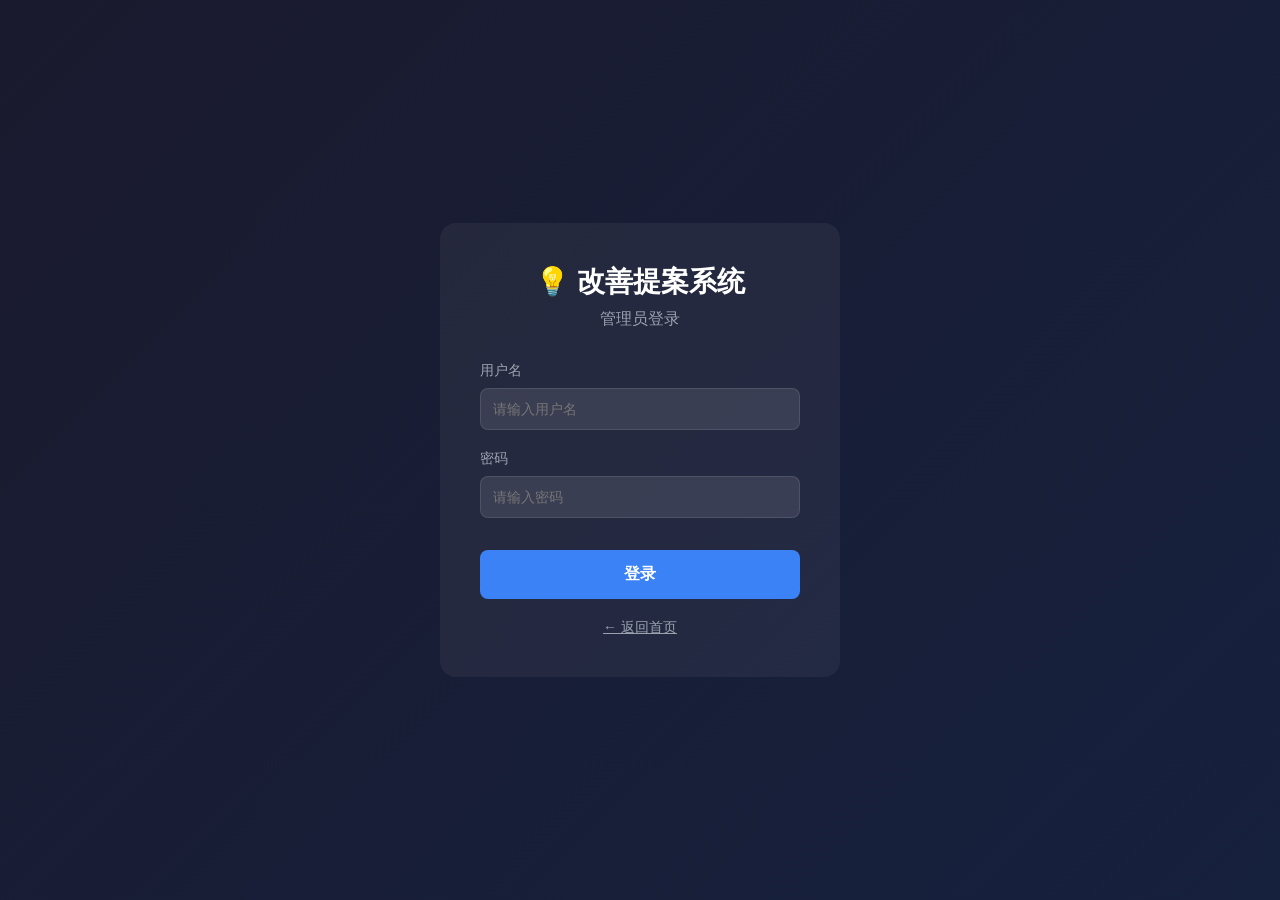
==== frontend/admin.html @ f73f05d1 "fix: 管理页面添加登录验证" ====
<!DOCTYPE html>
<html lang="zh-CN">
<head>
    <meta charset="UTF-8">
    <meta name="viewport" content="width=device-width, initial-scale=1.0">
    <title>💡 提案管理后台</title>
    <style>
        * {
            margin: 0;
            padding: 0;
            box-sizing: border-box;
        }
        
        body {
            font-family: -apple-system, BlinkMacSystemFont, 'Segoe UI', Roboto, sans-serif;
            background: linear-gradient(135deg, #1a1a2e 0%, #16213e 100%);
            min-height: 100vh;
            color: #fff;
        }
        
        .container {
            max-width: 1400px;
            margin: 0 auto;
            padding: 24px;
        }
        
        .header {
            display: flex;
            justify-content: space-between;
            align-items: center;
            margin-bottom: 24px;
        }
        
        .header h1 {
            font-size: 24px;
        }
        
        .back-btn {
            padding: 8px 16px;
            background: rgba(255,255,255,0.1);
            color: #fff;
            border: none;
            border-radius: 6px;
            cursor: pointer;
        }
        
        /* Stats */
        .stats-row {
            display: grid;
            grid-template-columns: repeat(6, 1fr);
            gap: 12px;
            margin-bottom: 24px;
        }
        
        .stat-card {
            background: rgba(255,255,255,0.05);
            border-radius: 8px;
            padding: 16px;
            text-align: center;
            cursor: pointer;
            transition: all 0.2s;
        }
        
        .stat-card:hover, .stat-card.active {
            background: rgba(59,130,246,0.2);
        }
        
        .stat-card .num {
            font-size: 24px;
            font-weight: 700;
        }
        
        .stat-card .label {
            color: #9ca3af;
            font-size: 12px;
            margin-top: 4px;
        }
        
        /* Filter */
        .filter-bar {
            display: flex;
            gap: 12px;
            margin-bottom: 20px;
            flex-wrap: wrap;
        }
        
        .filter-btn {
            padding: 8px 16px;
            border: none;
            border-radius: 6px;
            cursor: pointer;
            font-size: 13px;
            background: rgba(255,255,255,0.1);
            color: #9ca3af;
            transition: all 0.2s;
        }
        
        .filter-btn:hover, .filter-btn.active {
            background: #3b82f6;
            color: #fff;
        }
        
        /* Proposal List */
        .proposal-table {
            width: 100%;
            border-collapse: collapse;
        }
        
        .proposal-table th,
        .proposal-table td {
            padding: 12px;
            text-align: left;
            border-bottom: 1px solid rgba(255,255,255,0.1);
        }
        
        .proposal-table th {
            background: rgba(255,255,255,0.05);
            font-weight: 600;
            font-size: 13px;
            color: #9ca3af;
        }
        
        .proposal-table tr:hover {
            background: rgba(255,255,255,0.02);
        }
        
        .proposal-table td {
            font-size: 14px;
        }
        
        .title-cell {
            max-width: 250px;
            overflow: hidden;
            text-overflow: ellipsis;
            white-space: nowrap;
        }
        
        /* Status Badge */
        .status-badge {
            padding: 4px 10px;
            border-radius: 4px;
            font-size: 12px;
            display: inline-block;
        }
        
        .status-badge.pending { background: rgba(107,114,128,0.2); color: #9ca3af; }
        .status-badge.reviewing { background: rgba(245,158,11,0.2); color: #f59e0b; }
        .status-badge.approved { background: rgba(59,130,246,0.2); color: #3b82f6; }
        .status-badge.completed { background: rgba(16,185,129,0.2); color: #10b981; }
        .status-badge.rejected { background: rgba(239,68,68,0.2); color: #ef4444; }
        
        /* Priority */
        .priority-badge {
            padding: 2px 8px;
            border-radius: 4px;
            font-size: 11px;
        }
        
        .priority-badge.high { background: rgba(239,68,68,0.2); color: #ef4444; }
        .priority-badge.normal { background: rgba(59,130,246,0.2); color: #3b82f6; }
        .priority-badge.low { background: rgba(107,114,128,0.2); color: #9ca3af; }
        
        /* Actions */
        .action-btns {
            display: flex;
            gap: 8px;
        }
        
        .action-btn {
            padding: 6px 12px;
            border: none;
            border-radius: 4px;
            cursor: pointer;
            font-size: 12px;
            transition: all 0.2s;
        }
        
        .action-btn.review { background: rgba(245,158,11,0.2); color: #f59e0b; }
        .action-btn.approve { background: rgba(59,130,246,0.2); color: #3b82f6; }
        .action-btn.complete { background: rgba(16,185,129,0.2); color: #10b981; }
        .action-btn.reject { background: rgba(239,68,68,0.2); color: #ef4444; }
        .action-btn.delete { background: rgba(239,68,68,0.2); color: #ef4444; }
        
        .action-btn:hover {
            opacity: 0.8;
        }
        
        /* Modal */
        .modal-overlay {
            display: none;
            position: fixed;
            top: 0;
            left: 0;
            right: 0;
            bottom: 0;
            background: rgba(0,0,0,0.7);
            z-index: 100;
            align-items: center;
            justify-content: center;
        }
        
        .modal-overlay.active {
            display: flex;
        }
        
        .modal {
            background: #1a1a2e;
            border-radius: 12px;
            padding: 24px;
            max-width: 600px;
            width: 90%;
            max-height: 80vh;
            overflow-y: auto;
        }
        
        .modal h2 {
            margin-bottom: 16px;
            font-size: 18px;
        }
        
        .modal-field {
            margin-bottom: 12px;
        }
        
        .modal-field label {
            display: block;
            color: #9ca3af;
            font-size: 12px;
            margin-bottom: 4px;
        }
        
        .modal-field .value {
            font-size: 14px;
        }
        
        .modal-actions {
            display: flex;
            gap: 12px;
            margin-top: 20px;
        }
        
        .modal-btn {
            flex: 1;
            padding: 10px;
            border: none;
            border-radius: 6px;
            cursor: pointer;
            font-size: 14px;
        }
        
        .modal-btn.primary { background: #3b82f6; color: #fff; }
        .modal-btn.secondary { background: rgba(255,255,255,0.1); color: #fff; }
        
        /* Toast */
        .toast {
            position: fixed;
            top: 20px;
            right: 20px;
            padding: 12px 20px;
            border-radius: 6px;
            color: #fff;
            font-size: 14px;
            z-index: 1000;
            animation: slideIn 0.3s ease;
        }
        
        .toast.success { background: #10b981; }
        .toast.error { background: #ef4444; }
        
        @keyframes slideIn {
            from { transform: translateX(100%); opacity: 0; }
            to { transform: translateX(0); opacity: 1; }
        }
        
        .empty-state {
            text-align: center;
            padding: 48px;
            color: #9ca3af;
        }
        
        @media (max-width: 768px) {
            .stats-row {
                grid-template-columns: repeat(3, 1fr);
            }
            
            .proposal-table {
                display: block;
                overflow-x: auto;
            }
        }
    </style>
</head>
<body>
    <div class="container">
        <div class="header">
            <h1>💡 提案管理后台</h1>
            <button class="back-btn" onclick="window.location.href='index.html'">← 返回前台</button>
        </div>
        
        <!-- Stats -->
        <div class="stats-row">
            <div class="stat-card active" onclick="filterByStatus('')">
                <div class="num" id="stat-total">0</div>
                <div class="label">全部</div>
            </div>
            <div class="stat-card" onclick="filterByStatus('pending')">
                <div class="num" id="stat-pending">0</div>
                <div class="label">待审核</div>
            </div>
            <div class="stat-card" onclick="filterByStatus('reviewing')">
                <div class="num" id="stat-reviewing">0</div>
                <div class="label">审核中</div>
            </div>
            <div class="stat-card" onclick="filterByStatus('approved')">
                <div class="num" id="stat-approved">0</div>
                <div class="label">已采纳</div>
            </div>
            <div class="stat-card" onclick="filterByStatus('completed')">
                <div class="num" id="stat-completed">0</div>
                <div class="label">已完成</div>
            </div>
            <div class="stat-card" onclick="filterByStatus('rejected')">
                <div class="num" id="stat-rejected">0</div>
                <div class="label">已拒绝</div>
            </div>
        </div>
        
        <!-- Proposal Table -->
        <table class="proposal-table">
            <thead>
                <tr>
                    <th>ID</th>
                    <th>标题</th>
                    <th>分类</th>
                    <th>提交人</th>
                    <th>状态</th>
                    <th>优先级</th>
                    <th>提交时间</th>
                    <th>操作</th>
                </tr>
            </thead>
            <tbody id="proposal-tbody">
                <tr><td colspan="8" class="empty-state">加载中...</td></tr>
            </tbody>
        </table>
    </div>
    
    <!-- Detail Modal -->
    <div class="modal-overlay" id="detail-modal">
        <div class="modal">
            <h2>提案详情</h2>
            <div id="modal-content"></div>
            <div class="modal-actions">
                <button class="modal-btn secondary" onclick="closeModal()">关闭</button>
                <button class="modal-btn primary" id="modal-action-btn" onclick="doAction()">处理</button>
            </div>
        </div>
    </div>
    
    <script>
        const API_BASE = window.location.origin.replace(':8005', ':8004');
        let proposals = [];
        let currentFilter = '';
        let currentProposal = null;
        
        // 检查登录状态
        function checkAuth() {
            const token = localStorage.getItem('a2ui_token');
            if (!token) {
                window.location.href = 'login.html';
                return null;
            }
            try {
                return JSON.parse(atob(token));
            } catch {
                window.location.href = 'login.html';
                return null;
            }
        }
        
        // 页面加载时检查
        checkAuth();
        
        // Load proposals
        async function loadProposals() {
            try {
                const res = await fetch(`${API_BASE}/api/proposals`);
                proposals = await res.json();
                updateStats();
                renderTable();
            } catch (e) {
                console.error(e);
            }
        }
        
        // Update stats
        function updateStats() {
            const stats = {
                total: proposals.length,
                pending: proposals.filter(p => p.status === 'pending').length,
                reviewing: proposals.filter(p => p.status === 'reviewing').length,
                approved: proposals.filter(p => p.status === 'approved').length,
                completed: proposals.filter(p => p.status === 'completed').length,
                rejected: proposals.filter(p => p.status === 'rejected').length
            };
            
            document.getElementById('stat-total').textContent = stats.total;
            document.getElementById('stat-pending').textContent = stats.pending;
            document.getElementById('stat-reviewing').textContent = stats.reviewing;
            document.getElementById('stat-approved').textContent = stats.approved;
            document.getElementById('stat-completed').textContent = stats.completed;
            document.getElementById('stat-rejected').textContent = stats.rejected;
        }
        
        // Render table
        function renderTable() {
            const tbody = document.getElementById('proposal-tbody');
            const filtered = currentFilter 
                ? proposals.filter(p => p.status === currentFilter)
                : proposals;
            
            if (filtered.length === 0) {
                tbody.innerHTML = '<tr><td colspan="8" class="empty-state">暂无数据</td></tr>';
                return;
            }
            
            const statusMap = {
                'pending': '待审核',
                'reviewing': '审核中',
                'approved': '已采纳',
                'completed': '已完成',
                'rejected': '已拒绝'
            };
            
            tbody.innerHTML = filtered.map(p => `
                <tr>
                    <td>${p.id}</td>
                    <td class="title-cell" title="${escapeHtml(p.title)}">${escapeHtml(p.title)}</td>
                    <td>${p.category}</td>
                    <td>${p.submitter || '匿名'}</td>
                    <td><span class="status-badge ${p.status}">${statusMap[p.status]}</span></td>
                    <td><span class="priority-badge ${p.priority}">${p.priority === 'high' ? '高' : p.priority === 'low' ? '低' : '普通'}</span></td>
                    <td>${p.created_at ? p.created_at.substring(0, 10) : ''}</td>
                    <td class="action-btns">
                        <button class="action-btn review" onclick="viewProposal(${p.id})">查看</button>
                        ${p.status === 'pending' ? `<button class="action-btn review" onclick="updateStatus(${p.id}, 'reviewing')">审核</button>` : ''}
                        ${p.status === 'reviewing' ? `<button class="action-btn approve" onclick="updateStatus(${p.id}, 'approved')">采纳</button>
                        <button class="action-btn reject" onclick="updateStatus(${p.id}, 'rejected')">拒绝</button>` : ''}
                        ${p.status === 'approved' ? `<button class="action-btn complete" onclick="updateStatus(${p.id}, 'completed')">完成</button>` : ''}
                        <button class="action-btn delete" onclick="deleteProposal(${p.id})">删除</button>
                    </td>
                </tr>
            `).join('');
        }
        
        // Filter
        function filterByStatus(status) {
            currentFilter = status;
            document.querySelectorAll('.stat-card').forEach(card => card.classList.remove('active'));
            event.target.closest('.stat-card').classList.add('active');
            renderTable();
        }
        
        // View proposal
        function viewProposal(id) {
            currentProposal = proposals.find(p => p.id === id);
            if (!currentProposal) return;
            
            const statusMap = {
                'pending': '待审核',
                'reviewing': '审核中',
                'approved': '已采纳',
                'completed': '已完成',
                'rejected': '已拒绝'
            };
            
            document.getElementById('modal-content').innerHTML = `
                <div class="modal-field">
                    <label>标题</label>
                    <div class="value">${escapeHtml(currentProposal.title)}</div>
                </div>
                <div class="modal-field">
                    <label>分类</label>
                    <div class="value">${currentProposal.category}</div>
                </div>
                <div class="modal-field">
                    <label>问题描述</label>
                    <div class="value">${escapeHtml(currentProposal.problem_desc || '无')}</div>
                </div>
                <div class="modal-field">
                    <label>解决方案</label>
                    <div class="value">${escapeHtml(currentProposal.solution || '无')}</div>
                </div>
                <div class="modal-field">
                    <label>预期效果</label>
                    <div class="value">${escapeHtml(currentProposal.expected_effect || '无')}</div>
                </div>
                <div class="modal-field">
                    <label>提交人</label>
                    <div class="value">${currentProposal.submitter || '匿名'}</div>
                </div>
                <div class="modal-field">
                    <label>提交时间</label>
                    <div class="value">${currentProposal.created_at || ''}</div>
                </div>
            `;
            
            document.getElementById('detail-modal').classList.add('active');
        }
        
        // Close modal
        function closeModal() {
            document.getElementById('detail-modal').classList.remove('active');
        }
        
        // Update status
        async function updateStatus(id, status) {
            try {
                const res = await fetch(`${API_BASE}/api/proposals/${id}`, {
                    method: 'PUT',
                    headers: { 'Content-Type': 'application/json' },
                    body: JSON.stringify({ status })
                });
                
                if (res.ok) {
                    showToast('状态更新成功');
                    loadProposals();
                }
            } catch (e) {
                showToast('更新失败', 'error');
            }
        }
        
        // Delete proposal
        async function deleteProposal(id) {
            if (!confirm('确定要删除这个提案吗？')) return;
            
            try {
                const res = await fetch(`${API_BASE}/api/proposals/${id}`, {
                    method: 'DELETE'
                });
                
                if (res.ok) {
                    showToast('删除成功');
                    loadProposals();
                }
            } catch (e) {
                showToast('删除失败', 'error');
            }
        }
        
        // Show toast
        function showToast(message, type = 'success') {
            const toast = document.createElement('div');
            toast.className = `toast ${type}`;
            toast.textContent = message;
            document.body.appendChild(toast);
            setTimeout(() => toast.remove(), 3000);
        }
        
        // Escape HTML
        function escapeHtml(text) {
            if (!text) return '';
            const div = document.createElement('div');
            div.textContent = text;
            return div.innerHTML;
        }
        
        // Init
        loadProposals();
    </script>
</body>
</html>
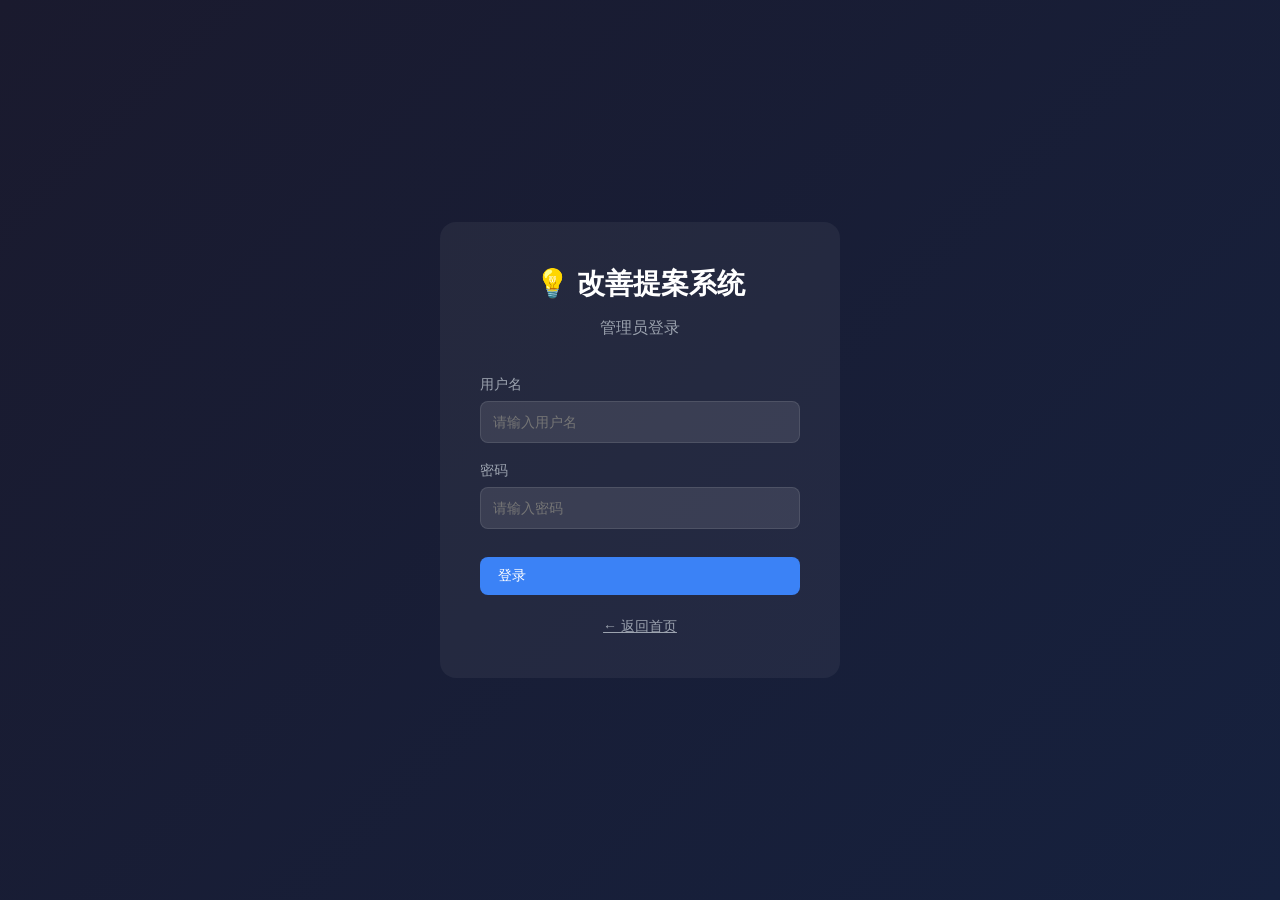
==== commit 35f63013: "feat: 前后端功能完全同步 - 新增情感、评分、评论、标签、筛选、通知管理" ====
--- a/frontend/admin.html
+++ b/frontend/admin.html
@@ -3,570 +3,267 @@
 <head>
     <meta charset="UTF-8">
     <meta name="viewport" content="width=device-width, initial-scale=1.0">
-    <title>💡 提案管理后台</title>
+    <title>📋 管理后台 - 改善提案系统</title>
+    <link rel="stylesheet" href="css/theme.css">
     <style>
-        * {
-            margin: 0;
-            padding: 0;
-            box-sizing: border-box;
-        }
-        
-        body {
-            font-family: -apple-system, BlinkMacSystemFont, 'Segoe UI', Roboto, sans-serif;
-            background: linear-gradient(135deg, #1a1a2e 0%, #16213e 100%);
-            min-height: 100vh;
-            color: #fff;
-        }
-        
-        .container {
-            max-width: 1400px;
-            margin: 0 auto;
-            padding: 24px;
-        }
-        
-        .header {
-            display: flex;
-            justify-content: space-between;
-            align-items: center;
-            margin-bottom: 24px;
-        }
-        
-        .header h1 {
-            font-size: 24px;
-        }
-        
-        .back-btn {
-            padding: 8px 16px;
-            background: rgba(255,255,255,0.1);
-            color: #fff;
-            border: none;
-            border-radius: 6px;
-            cursor: pointer;
-        }
-        
-        /* Stats */
-        .stats-row {
-            display: grid;
-            grid-template-columns: repeat(6, 1fr);
-            gap: 12px;
-            margin-bottom: 24px;
-        }
-        
-        .stat-card {
-            background: rgba(255,255,255,0.05);
-            border-radius: 8px;
-            padding: 16px;
-            text-align: center;
-            cursor: pointer;
-            transition: all 0.2s;
-        }
-        
-        .stat-card:hover, .stat-card.active {
-            background: rgba(59,130,246,0.2);
-        }
-        
-        .stat-card .num {
-            font-size: 24px;
-            font-weight: 700;
-        }
-        
-        .stat-card .label {
-            color: #9ca3af;
-            font-size: 12px;
-            margin-top: 4px;
-        }
-        
-        /* Filter */
-        .filter-bar {
-            display: flex;
-            gap: 12px;
-            margin-bottom: 20px;
-            flex-wrap: wrap;
-        }
-        
-        .filter-btn {
-            padding: 8px 16px;
-            border: none;
-            border-radius: 6px;
-            cursor: pointer;
-            font-size: 13px;
-            background: rgba(255,255,255,0.1);
-            color: #9ca3af;
-            transition: all 0.2s;
-        }
-        
-        .filter-btn:hover, .filter-btn.active {
-            background: #3b82f6;
-            color: #fff;
-        }
-        
-        /* Proposal List */
-        .proposal-table {
-            width: 100%;
-            border-collapse: collapse;
-        }
-        
-        .proposal-table th,
-        .proposal-table td {
-            padding: 12px;
-            text-align: left;
-            border-bottom: 1px solid rgba(255,255,255,0.1);
-        }
-        
-        .proposal-table th {
-            background: rgba(255,255,255,0.05);
-            font-weight: 600;
-            font-size: 13px;
-            color: #9ca3af;
-        }
-        
-        .proposal-table tr:hover {
-            background: rgba(255,255,255,0.02);
-        }
-        
-        .proposal-table td {
-            font-size: 14px;
-        }
-        
-        .title-cell {
-            max-width: 250px;
-            overflow: hidden;
-            text-overflow: ellipsis;
-            white-space: nowrap;
-        }
-        
-        /* Status Badge */
-        .status-badge {
-            padding: 4px 10px;
-            border-radius: 4px;
-            font-size: 12px;
-            display: inline-block;
-        }
-        
-        .status-badge.pending { background: rgba(107,114,128,0.2); color: #9ca3af; }
-        .status-badge.reviewing { background: rgba(245,158,11,0.2); color: #f59e0b; }
-        .status-badge.approved { background: rgba(59,130,246,0.2); color: #3b82f6; }
-        .status-badge.completed { background: rgba(16,185,129,0.2); color: #10b981; }
-        .status-badge.rejected { background: rgba(239,68,68,0.2); color: #ef4444; }
-        
-        /* Priority */
-        .priority-badge {
-            padding: 2px 8px;
-            border-radius: 4px;
-            font-size: 11px;
-        }
-        
-        .priority-badge.high { background: rgba(239,68,68,0.2); color: #ef4444; }
-        .priority-badge.normal { background: rgba(59,130,246,0.2); color: #3b82f6; }
-        .priority-badge.low { background: rgba(107,114,128,0.2); color: #9ca3af; }
-        
-        /* Actions */
-        .action-btns {
-            display: flex;
-            gap: 8px;
-        }
-        
-        .action-btn {
-            padding: 6px 12px;
-            border: none;
-            border-radius: 4px;
-            cursor: pointer;
-            font-size: 12px;
-            transition: all 0.2s;
-        }
-        
-        .action-btn.review { background: rgba(245,158,11,0.2); color: #f59e0b; }
-        .action-btn.approve { background: rgba(59,130,246,0.2); color: #3b82f6; }
-        .action-btn.complete { background: rgba(16,185,129,0.2); color: #10b981; }
-        .action-btn.reject { background: rgba(239,68,68,0.2); color: #ef4444; }
-        .action-btn.delete { background: rgba(239,68,68,0.2); color: #ef4444; }
-        
-        .action-btn:hover {
-            opacity: 0.8;
-        }
-        
-        /* Modal */
-        .modal-overlay {
-            display: none;
-            position: fixed;
-            top: 0;
-            left: 0;
-            right: 0;
-            bottom: 0;
-            background: rgba(0,0,0,0.7);
-            z-index: 100;
-            align-items: center;
-            justify-content: center;
-        }
-        
-        .modal-overlay.active {
-            display: flex;
-        }
-        
-        .modal {
-            background: #1a1a2e;
-            border-radius: 12px;
-            padding: 24px;
-            max-width: 600px;
-            width: 90%;
-            max-height: 80vh;
-            overflow-y: auto;
-        }
-        
-        .modal h2 {
-            margin-bottom: 16px;
-            font-size: 18px;
-        }
-        
-        .modal-field {
-            margin-bottom: 12px;
-        }
-        
-        .modal-field label {
-            display: block;
-            color: #9ca3af;
-            font-size: 12px;
-            margin-bottom: 4px;
-        }
-        
-        .modal-field .value {
-            font-size: 14px;
-        }
-        
-        .modal-actions {
-            display: flex;
-            gap: 12px;
-            margin-top: 20px;
-        }
-        
-        .modal-btn {
-            flex: 1;
-            padding: 10px;
-            border: none;
-            border-radius: 6px;
-            cursor: pointer;
-            font-size: 14px;
-        }
-        
-        .modal-btn.primary { background: #3b82f6; color: #fff; }
-        .modal-btn.secondary { background: rgba(255,255,255,0.1); color: #fff; }
-        
-        /* Toast */
-        .toast {
-            position: fixed;
-            top: 20px;
-            right: 20px;
-            padding: 12px 20px;
-            border-radius: 6px;
-            color: #fff;
-            font-size: 14px;
-            z-index: 1000;
-            animation: slideIn 0.3s ease;
-        }
-        
-        .toast.success { background: #10b981; }
-        .toast.error { background: #ef4444; }
-        
-        @keyframes slideIn {
-            from { transform: translateX(100%); opacity: 0; }
-            to { transform: translateX(0); opacity: 1; }
-        }
-        
-        .empty-state {
-            text-align: center;
-            padding: 48px;
-            color: #9ca3af;
-        }
-        
-        @media (max-width: 768px) {
-            .stats-row {
-                grid-template-columns: repeat(3, 1fr);
-            }
-            
-            .proposal-table {
-                display: block;
-                overflow-x: auto;
-            }
-        }
+        .filter-bar { display: flex; gap: 12px; margin-bottom: 20px; flex-wrap: wrap; }
+        .filter-bar .form-select { max-width: 150px; }
+        .proposal-card { padding: 16px; margin-bottom: 12px; }
+        .proposal-card-header { display: flex; justify-content: space-between; align-items: flex-start; margin-bottom: 8px; flex-wrap: wrap; gap: 8px; }
+        .proposal-title { font-size: 16px; font-weight: 600; }
+        .proposal-meta { color: var(--color-text-muted); font-size: 12px; display: flex; gap: 12px; flex-wrap: wrap; }
+        .proposal-actions { display: flex; gap: 8px; flex-wrap: wrap; }
+        .score-input { width: 60px; padding: 4px 8px; background: var(--bg-card); border: 1px solid var(--border-color); border-radius: 4px; color: var(--color-text); }
+        .comment-section { margin-top: 16px; padding-top: 16px; border-top: 1px solid var(--border-color); }
+        .comment-item { padding: 8px 0; border-bottom: 1px solid var(--border-color); }
+        .comment-form { display: flex; gap: 8px; margin-top: 12px; }
+        .comment-form input { flex: 1; }
     </style>
 </head>
 <body>
     <div class="container">
-        <div class="header">
-            <h1>💡 提案管理后台</h1>
-            <button class="back-btn" onclick="window.location.href='index.html'">← 返回前台</button>
-        </div>
-        
-        <!-- Stats -->
-        <div class="stats-row">
-            <div class="stat-card active" onclick="filterByStatus('')">
-                <div class="num" id="stat-total">0</div>
-                <div class="label">全部</div>
+        <nav class="nav-bar">
+            <div class="nav-brand">💡 改善提案系统</div>
+            <div class="nav-links">
+                <a href="index.html" class="nav-link">🏠 首页</a>
+                <a href="admin.html" class="nav-link active">📋 管理后台</a>
+                <a href="stats.html" class="nav-link">📊 数据看板</a>
+                <a href="users.html" class="nav-link">👥 用户管理</a>
             </div>
-            <div class="stat-card" onclick="filterByStatus('pending')">
-                <div class="num" id="stat-pending">0</div>
-                <div class="label">待审核</div>
+            <div class="nav-user">
+                <span id="user-display"></span>
+                <button class="nav-btn" onclick="logout()">退出</button>
             </div>
-            <div class="stat-card" onclick="filterByStatus('reviewing')">
-                <div class="num" id="stat-reviewing">0</div>
-                <div class="label">审核中</div>
-            </div>
-            <div class="stat-card" onclick="filterByStatus('approved')">
-                <div class="num" id="stat-approved">0</div>
-                <div class="label">已采纳</div>
-            </div>
-            <div class="stat-card" onclick="filterByStatus('completed')">
-                <div class="num" id="stat-completed">0</div>
-                <div class="label">已完成</div>
-            </div>
-            <div class="stat-card" onclick="filterByStatus('rejected')">
-                <div class="num" id="stat-rejected">0</div>
-                <div class="label">已拒绝</div>
-            </div>
-        </div>
-        
-        <!-- Proposal Table -->
-        <table class="proposal-table">
-            <thead>
-                <tr>
-                    <th>ID</th>
-                    <th>标题</th>
-                    <th>分类</th>
-                    <th>提交人</th>
-                    <th>状态</th>
-                    <th>优先级</th>
-                    <th>提交时间</th>
-                    <th>操作</th>
-                </tr>
-            </thead>
-            <tbody id="proposal-tbody">
-                <tr><td colspan="8" class="empty-state">加载中...</td></tr>
-            </tbody>
-        </table>
+        </nav>
+        
+        <!-- 统计 -->
+        <div class="stats-grid" style="margin-bottom: 24px;">
+            <div class="stat-card blue"><div class="num" id="stat-total">0</div><div class="label">总提案</div></div>
+            <div class="stat-card orange"><div class="num" id="stat-pending">0</div><div class="label">待审核</div></div>
+            <div class="stat-card green"><div class="num" id="stat-approved">0</div><div class="label">已采纳</div></div>
+            <div class="stat-card purple"><div class="num" id="stat-completed">0</div><div class="label">已完成</div></div>
+        </div>
+        
+        <!-- 筛选 -->
+        <div class="filter-bar">
+            <select id="filter-status" class="form-select" onchange="loadProposals()">
+                <option value="">全部状态</option>
+                <option value="pending">待审核</option>
+                <option value="reviewing">审核中</option>
+                <option value="approved">已采纳</option>
+                <option value="completed">已完成</option>
+                <option value="rejected">已拒绝</option>
+            </select>
+            <select id="filter-category" class="form-select" onchange="loadProposals()">
+                <option value="">全部分类</option>
+                <option value="流程优化">流程优化</option>
+                <option value="工具改进">工具改进</option>
+                <option value="文档完善">文档完善</option>
+                <option value="环境改善">环境改善</option>
+                <option value="其他">其他</option>
+            </select>
+            <select id="filter-sentiment" class="form-select" onchange="loadProposals()">
+                <option value="">全部情感</option>
+                <option value="positive">正面 😊</option>
+                <option value="neutral">中立 😐</option>
+                <option value="negative">负面 😔</option>
+            </select>
+            <input type="text" id="search-input" class="form-input" placeholder="搜索..." style="max-width:200px;" oninput="debounceSearch()">
+        </div>
+        
+        <!-- 提案列表 -->
+        <div id="proposal-list">
+            <div class="empty-state">加载中...</div>
+        </div>
     </div>
     
-    <!-- Detail Modal -->
+    <!-- 详情 Modal -->
     <div class="modal-overlay" id="detail-modal">
-        <div class="modal">
-            <h2>提案详情</h2>
+        <div class="modal" style="max-width:700px;">
+            <h2 class="modal-title" id="modal-title">提案详情</h2>
             <div id="modal-content"></div>
             <div class="modal-actions">
-                <button class="modal-btn secondary" onclick="closeModal()">关闭</button>
-                <button class="modal-btn primary" id="modal-action-btn" onclick="doAction()">处理</button>
+                <button class="modal-btn modal-btn-secondary" onclick="closeDetailModal()">关闭</button>
+                <button class="modal-btn modal-btn-primary" id="modal-action-btn">处理</button>
             </div>
         </div>
     </div>
     
+    <script src="js/utils.js"></script>
     <script>
-        const API_BASE = window.location.origin.replace(':8005', ':8004');
         let proposals = [];
-        let currentFilter = '';
         let currentProposal = null;
-        
-        // 检查登录状态
-        function checkAuth() {
-            const token = localStorage.getItem('a2ui_token');
-            if (!token) {
-                window.location.href = 'login.html';
-                return null;
-            }
+        let searchTimeout = null;
+        
+        // 检查登录
+        requireAuth();
+        
+        // 初始化
+        function initUserDisplay() {
+            const user = parseToken();
+            const userDisplay = document.getElementById('user-display');
+            if (user && userDisplay) {
+                userDisplay.textContent = (user.display_name || user.username) + ' (' + user.role + ')';
+            }
+        }
+        initUserDisplay();
+        
+        // 自动登出
+        let idleTime = 0;
+        setInterval(() => { idleTime++; if (idleTime >= 10) { if (confirm('长时间未操作，是否继续？')) { idleTime = 0; } else { logout(); } } }, 60000);
+        document.addEventListener('click', () => idleTime = 0);
+        document.addEventListener('keypress', () => idleTime = 0);
+        
+        // 加载统计
+        async function loadStats() {
             try {
-                return JSON.parse(atob(token));
-            } catch {
-                window.location.href = 'login.html';
-                return null;
-            }
-        }
-        
-        // 页面加载时检查
-        checkAuth();
-        
-        // Load proposals
+                const data = await apiGet('/api/stats/overview');
+                document.getElementById('stat-total').textContent = data.total;
+                document.getElementById('stat-pending').textContent = data.pending + data.reviewing;
+                document.getElementById('stat-approved').textContent = data.approved;
+                document.getElementById('stat-completed').textContent = data.completed;
+            } catch (e) { console.error(e); }
+        }
+        
+        // 防抖搜索
+        function debounceSearch() {
+            if (searchTimeout) clearTimeout(searchTimeout);
+            searchTimeout = setTimeout(loadProposals, 500);
+        }
+        
+        // 加载提案
         async function loadProposals() {
+            const list = document.getElementById('proposal-list');
+            const status = document.getElementById('filter-status').value;
+            const category = document.getElementById('filter-category').value;
+            const sentiment = document.getElementById('filter-sentiment').value;
+            const search = document.getElementById('search-input').value;
+            
             try {
-                const res = await fetch(`${API_BASE}/api/proposals`);
-                proposals = await res.json();
-                updateStats();
-                renderTable();
+                let url = `${API_BASE}/api/proposals?limit=100`;
+                if (status) url += `&status=${status}`;
+                if (category) url += `&category=${category}`;
+                if (sentiment) url += `&sentiment=${sentiment}`;
+                if (search) url += `&search=${encodeURIComponent(search)}`;
+                
+                proposals = await apiGet('/api/proposals');
+                
+                if (proposals.length === 0) {
+                    list.innerHTML = '<div class="empty-state">暂无提案</div>';
+                    return;
+                }
+                
+                list.innerHTML = proposals.map(p => `
+                    <div class="card proposal-card">
+                        <div class="proposal-card-header">
+                            <span class="proposal-title">${escapeHtml(p.title)}</span>
+                            <div style="display:flex;gap:8px;align-items:center;">
+                                ${p.sentiment ? `<span>${p.sentiment === 'positive' ? '😊' : p.sentiment === 'negative' ? '😔' : '😐'}</span>` : ''}
+                                <span class="badge badge-${p.status}">${getStatusText(p.status)}</span>
+                            </div>
+                        </div>
+                        <p style="color:var(--color-text-secondary);font-size:14px;margin:8px 0;">${escapeHtml(p.problem_desc || '').substring(0, 150)}...</p>
+                        <div class="proposal-meta">
+                            <span>📁 ${p.category}</span>
+                            ${p.tags && p.tags.length ? `<span>🏷️ ${p.tags.join(', ')}</span>` : ''}
+                            <span>💬 ${p.comment_count || 0}</span>
+                            <span>📎 ${p.attachment_count || 0}</span>
+                            <span>⭐ <input type="number" class="score-input" value="${p.score || 0}" min="0" max="100" onchange="updateScore(${p.id}, this.value)"></span>
+                            <span>📅 ${formatDate(p.created_at)}</span>
+                            <span>👤 ${p.submitter || '匿名'}</span>
+                        </div>
+                        <div class="proposal-actions" style="margin-top:12px;">
+                            <button class="btn btn-sm btn-primary" onclick="viewProposal(${p.id})">查看详情</button>
+                            ${p.status === 'pending' ? `<button class="btn btn-sm btn-secondary" onclick="updateStatus(${p.id}, 'reviewing')">审核</button>` : ''}
+                            ${p.status === 'reviewing' ? `<button class="btn btn-sm btn-secondary" onclick="updateStatus(${p.id}, 'approved')">采纳</button>
+                            <button class="btn btn-sm btn-danger" onclick="updateStatus(${p.id}, 'rejected')">拒绝</button>` : ''}
+                            ${p.status === 'approved' ? `<button class="btn btn-sm btn-secondary" onclick="updateStatus(${p.id}, 'completed')">完成</button>` : ''}
+                            <button class="btn btn-sm btn-danger" onclick="deleteProposal(${p.id})">删除</button>
+                        </div>
+                    </div>
+                `).join('');
             } catch (e) {
-                console.error(e);
-            }
-        }
-        
-        // Update stats
-        function updateStats() {
-            const stats = {
-                total: proposals.length,
-                pending: proposals.filter(p => p.status === 'pending').length,
-                reviewing: proposals.filter(p => p.status === 'reviewing').length,
-                approved: proposals.filter(p => p.status === 'approved').length,
-                completed: proposals.filter(p => p.status === 'completed').length,
-                rejected: proposals.filter(p => p.status === 'rejected').length
-            };
-            
-            document.getElementById('stat-total').textContent = stats.total;
-            document.getElementById('stat-pending').textContent = stats.pending;
-            document.getElementById('stat-reviewing').textContent = stats.reviewing;
-            document.getElementById('stat-approved').textContent = stats.approved;
-            document.getElementById('stat-completed').textContent = stats.completed;
-            document.getElementById('stat-rejected').textContent = stats.rejected;
-        }
-        
-        // Render table
-        function renderTable() {
-            const tbody = document.getElementById('proposal-tbody');
-            const filtered = currentFilter 
-                ? proposals.filter(p => p.status === currentFilter)
-                : proposals;
-            
-            if (filtered.length === 0) {
-                tbody.innerHTML = '<tr><td colspan="8" class="empty-state">暂无数据</td></tr>';
-                return;
-            }
-            
-            const statusMap = {
-                'pending': '待审核',
-                'reviewing': '审核中',
-                'approved': '已采纳',
-                'completed': '已完成',
-                'rejected': '已拒绝'
-            };
-            
-            tbody.innerHTML = filtered.map(p => `
-                <tr>
-                    <td>${p.id}</td>
-                    <td class="title-cell" title="${escapeHtml(p.title)}">${escapeHtml(p.title)}</td>
-                    <td>${p.category}</td>
-                    <td>${p.submitter || '匿名'}</td>
-                    <td><span class="status-badge ${p.status}">${statusMap[p.status]}</span></td>
-                    <td><span class="priority-badge ${p.priority}">${p.priority === 'high' ? '高' : p.priority === 'low' ? '低' : '普通'}</span></td>
-                    <td>${p.created_at ? p.created_at.substring(0, 10) : ''}</td>
-                    <td class="action-btns">
-                        <button class="action-btn review" onclick="viewProposal(${p.id})">查看</button>
-                        ${p.status === 'pending' ? `<button class="action-btn review" onclick="updateStatus(${p.id}, 'reviewing')">审核</button>` : ''}
-                        ${p.status === 'reviewing' ? `<button class="action-btn approve" onclick="updateStatus(${p.id}, 'approved')">采纳</button>
-                        <button class="action-btn reject" onclick="updateStatus(${p.id}, 'rejected')">拒绝</button>` : ''}
-                        ${p.status === 'approved' ? `<button class="action-btn complete" onclick="updateStatus(${p.id}, 'completed')">完成</button>` : ''}
-                        <button class="action-btn delete" onclick="deleteProposal(${p.id})">删除</button>
-                    </td>
-                </tr>
-            `).join('');
-        }
-        
-        // Filter
-        function filterByStatus(status) {
-            currentFilter = status;
-            document.querySelectorAll('.stat-card').forEach(card => card.classList.remove('active'));
-            event.target.closest('.stat-card').classList.add('active');
-            renderTable();
-        }
-        
-        // View proposal
-        function viewProposal(id) {
+                list.innerHTML = '<div class="empty-state">加载失败</div>';
+            }
+        }
+        
+        // 更新评分
+        async function updateScore(id, score) {
+            try { await apiPut(`/api/proposals/${id}`, { score: parseInt(score) }); showToast('评分已更新'); } catch (e) { showToast('更新失败', 'error'); }
+        }
+        
+        // 查看详情
+        async function viewProposal(id) {
             currentProposal = proposals.find(p => p.id === id);
             if (!currentProposal) return;
             
-            const statusMap = {
-                'pending': '待审核',
-                'reviewing': '审核中',
-                'approved': '已采纳',
-                'completed': '已完成',
-                'rejected': '已拒绝'
-            };
-            
-            document.getElementById('modal-content').innerHTML = `
-                <div class="modal-field">
-                    <label>标题</label>
-                    <div class="value">${escapeHtml(currentProposal.title)}</div>
+            document.getElementById('modal-title').textContent = currentProposal.title;
+            
+            let content = `
+                <div style="margin-bottom:16px;">
+                    <p><strong>分类：</strong>${currentProposal.category}</p>
+                    <p><strong>提交人：</strong>${currentProposal.submitter || '匿名'}</p>
+                    <p><strong>优先级：</strong>${currentProposal.priority}</p>
+                    <p><strong>情感：</strong>${currentProposal.sentiment === 'positive' ? '😊 正面' : currentProposal.sentiment === 'negative' ? '😔 负面' : '😐 中立'}</p>
+                    <p><strong>评分：</strong>${currentProposal.score || 0}分</p>
+                    <p><strong>提交时间：</strong>${formatDate(currentProposal.created_at)}</p>
                 </div>
-                <div class="modal-field">
-                    <label>分类</label>
-                    <div class="value">${currentProposal.category}</div>
+                <div style="margin-bottom:16px;">
+                    <strong>问题描述：</strong>
+                    <p style="color:var(--color-text-secondary);margin-top:8px;white-space:pre-wrap;">${escapeHtml(currentProposal.problem_desc || '')}</p>
                 </div>
-                <div class="modal-field">
-                    <label>问题描述</label>
-                    <div class="value">${escapeHtml(currentProposal.problem_desc || '无')}</div>
-                </div>
-                <div class="modal-field">
-                    <label>解决方案</label>
-                    <div class="value">${escapeHtml(currentProposal.solution || '无')}</div>
-                </div>
-                <div class="modal-field">
-                    <label>预期效果</label>
-                    <div class="value">${escapeHtml(currentProposal.expected_effect || '无')}</div>
-                </div>
-                <div class="modal-field">
-                    <label>提交人</label>
-                    <div class="value">${currentProposal.submitter || '匿名'}</div>
-                </div>
-                <div class="modal-field">
-                    <label>提交时间</label>
-                    <div class="value">${currentProposal.created_at || ''}</div>
-                </div>
+                ${currentProposal.solution ? `<div style="margin-bottom:16px;"><strong>解决方案：</strong><p style="color:var(--color-text-secondary);margin-top:8px;white-space:pre-wrap;">${escapeHtml(currentProposal.solution)}</p></div>` : ''}
             `;
             
+            // 附件
+            if (currentProposal.attachments && currentProposal.attachments.length > 0) {
+                content += `<div style="margin-bottom:16px;"><strong>附件：</strong><ul style="margin-top:8px;">`;
+                content += currentProposal.attachments.map(a => `<li style="margin:4px 0;"><a href="${API_BASE}/api/attachments/${a.id}/download" style="color:var(--color-primary);">📎 ${a.filename}</a> (${(a.filesize/1024).toFixed(1)}KB)</li>`).join('');
+                content += `</ul></div>`;
+            }
+            
+            // 评论
+            content += `<div class="comment-section"><strong>评论 (${currentProposal.comments?.length || 0})</strong>`;
+            if (currentProposal.comments && currentProposal.comments.length > 0) {
+                content += currentProposal.comments.map(c => `<div class="comment-item"><span style="color:var(--color-primary);">${c.user}</span>: ${escapeHtml(c.content)} <span style="color:var(--color-text-muted);font-size:12px;margin-left:8px;">${formatDate(c.created_at)}</span></div>`).join('');
+            }
+            content += `<div class="comment-form"><input type="text" id="comment-input" class="form-input" placeholder="添加评论..."><button class="btn btn-sm btn-primary" onclick="addComment(${currentProposal.id})">发送</button></div>`;
+            content += `</div>`;
+            
+            document.getElementById('modal-content').innerHTML = content;
             document.getElementById('detail-modal').classList.add('active');
         }
         
-        // Close modal
-        function closeModal() {
+        function closeDetailModal() {
             document.getElementById('detail-modal').classList.remove('active');
         }
         
-        // Update status
+        // 添加评论
+        async function addComment(proposalId) {
+            const input = document.getElementById('comment-input');
+            if (!input.value.trim()) return;
+            try {
+                await apiPost(`/api/proposals/${proposalId}/comments`, { content: input.value });
+                showToast('评论成功');
+                input.value = '';
+                loadProposals();
+                viewProposal(proposalId);
+            } catch (e) { showToast('评论失败', 'error'); }
+        }
+        
+        // 更新状态
         async function updateStatus(id, status) {
-            try {
-                const res = await fetch(`${API_BASE}/api/proposals/${id}`, {
-                    method: 'PUT',
-                    headers: { 'Content-Type': 'application/json' },
-                    body: JSON.stringify({ status })
-                });
-                
-                if (res.ok) {
-                    showToast('状态更新成功');
-                    loadProposals();
-                }
-            } catch (e) {
-                showToast('更新失败', 'error');
-            }
-        }
-        
-        // Delete proposal
+            try { await apiPut(`/api/proposals/${id}`, { status }); showToast('状态已更新'); loadStats(); loadProposals(); } catch (e) { showToast('更新失败', 'error'); }
+        }
+        
+        // 删除提案
         async function deleteProposal(id) {
             if (!confirm('确定要删除这个提案吗？')) return;
-            
-            try {
-                const res = await fetch(`${API_BASE}/api/proposals/${id}`, {
-                    method: 'DELETE'
-                });
-                
-                if (res.ok) {
-                    showToast('删除成功');
-                    loadProposals();
-                }
-            } catch (e) {
-                showToast('删除失败', 'error');
-            }
-        }
-        
-        // Show toast
-        function showToast(message, type = 'success') {
-            const toast = document.createElement('div');
-            toast.className = `toast ${type}`;
-            toast.textContent = message;
-            document.body.appendChild(toast);
-            setTimeout(() => toast.remove(), 3000);
-        }
-        
-        // Escape HTML
-        function escapeHtml(text) {
-            if (!text) return '';
-            const div = document.createElement('div');
-            div.textContent = text;
-            return div.innerHTML;
-        }
-        
-        // Init
+            try { await apiDelete(`/api/proposals/${id}`); showToast('删除成功'); loadStats(); loadProposals(); } catch (e) { showToast('删除失败', 'error'); }
+        }
+        
+        // 初始化
+        loadStats();
         loadProposals();
     </script>
 </body>
--- a/frontend/css/theme.css
+++ b/frontend/css/theme.css
@@ -0,0 +1,511 @@
+/* 
+ * A2UI 改善提案系统 - 公共主题样式
+ * 统一管理所有页面的样式
+ */
+
+:root {
+    /* 主题色 */
+    --color-primary: #3b82f6;
+    --color-primary-hover: #2563eb;
+    --color-success: #10b981;
+    --color-warning: #f59e0b;
+    --color-danger: #ef4444;
+    --color-purple: #8b5cf6;
+    
+    /* 背景色 */
+    --bg-gradient-start: #1a1a2e;
+    --bg-gradient-end: #16213e;
+    --bg-card: rgba(255, 255, 255, 0.05);
+    --bg-card-hover: rgba(255, 255, 255, 0.08);
+    
+    /* 文字色 */
+    --color-text: #ffffff;
+    --color-text-secondary: #9ca3af;
+    --color-text-muted: #6b7280;
+    
+    /* 边框 */
+    --border-color: rgba(255, 255, 255, 0.1);
+    --border-radius: 12px;
+    --border-radius-sm: 8px;
+    --border-radius-xs: 6px;
+    
+    /* 间距 */
+    --spacing-xs: 4px;
+    --spacing-sm: 8px;
+    --spacing-md: 16px;
+    --spacing-lg: 24px;
+    --spacing-xl: 32px;
+    
+    /* 字体 */
+    --font-family: -apple-system, BlinkMacSystemFont, 'Segoe UI', Roboto, sans-serif;
+}
+
+/* 基础重置 */
+* {
+    margin: 0;
+    padding: 0;
+    box-sizing: border-box;
+}
+
+body {
+    font-family: var(--font-family);
+    background: linear-gradient(135deg, var(--bg-gradient-start) 0%, var(--bg-gradient-end) 100%);
+    min-height: 100vh;
+    color: var(--color-text);
+    line-height: 1.6;
+}
+
+.container {
+    max-width: 1400px;
+    margin: 0 auto;
+    padding: var(--spacing-lg);
+}
+
+/* ========== 导航栏 ========== */
+.nav-bar {
+    display: flex;
+    justify-content: space-between;
+    align-items: center;
+    padding: 12px 24px;
+    background: var(--bg-card);
+    border-radius: var(--border-radius);
+    margin-bottom: var(--spacing-lg);
+}
+
+.nav-brand {
+    font-size: 18px;
+    font-weight: 700;
+    color: var(--color-text);
+    display: flex;
+    align-items: center;
+    gap: 8px;
+}
+
+.nav-links {
+    display: flex;
+    gap: var(--spacing-sm);
+}
+
+.nav-link {
+    padding: 8px 16px;
+    color: var(--color-text-secondary);
+    text-decoration: none;
+    border-radius: var(--border-radius-xs);
+    font-size: 14px;
+    transition: all 0.2s ease;
+}
+
+.nav-link:hover {
+    background: rgba(255, 255, 255, 0.1);
+    color: var(--color-text);
+}
+
+.nav-link.active,
+.nav-link.primary {
+    background: var(--color-primary);
+    color: var(--color-text);
+}
+
+.nav-link.active:hover,
+.nav-link.primary:hover {
+    background: var(--color-primary-hover);
+}
+
+.nav-user {
+    display: flex;
+    align-items: center;
+    gap: var(--spacing-md);
+}
+
+.nav-user span {
+    color: var(--color-text-secondary);
+    font-size: 13px;
+}
+
+.nav-btn {
+    padding: 6px 14px;
+    border: none;
+    border-radius: var(--border-radius-xs);
+    cursor: pointer;
+    font-size: 12px;
+    background: var(--bg-card);
+    color: var(--color-text-secondary);
+    transition: all 0.2s ease;
+}
+
+.nav-btn:hover {
+    background: rgba(255, 255, 255, 0.15);
+    color: var(--color-text);
+}
+
+/* ========== 页面头部 ========== */
+.page-header {
+    display: flex;
+    justify-content: space-between;
+    align-items: center;
+    margin-bottom: var(--spacing-lg);
+    padding-bottom: var(--spacing-md);
+    border-bottom: 1px solid var(--border-color);
+}
+
+.page-title {
+    font-size: 24px;
+    font-weight: 600;
+}
+
+/* ========== 按钮 ========== */
+.btn {
+    padding: 10px 18px;
+    border: none;
+    border-radius: var(--border-radius-sm);
+    cursor: pointer;
+    font-size: 14px;
+    font-weight: 500;
+    transition: all 0.2s ease;
+    display: inline-flex;
+    align-items: center;
+    gap: 8px;
+}
+
+.btn-primary {
+    background: var(--color-primary);
+    color: var(--color-text);
+}
+
+.btn-primary:hover {
+    background: var(--color-primary-hover);
+}
+
+.btn-secondary {
+    background: var(--bg-card);
+    color: var(--color-text-secondary);
+}
+
+.btn-secondary:hover {
+    background: rgba(255, 255, 255, 0.1);
+    color: var(--color-text);
+}
+
+.btn-danger {
+    background: rgba(239, 68, 68, 0.2);
+    color: var(--color-danger);
+}
+
+.btn-sm {
+    padding: 6px 12px;
+    font-size: 12px;
+}
+
+/* ========== 卡片 ========== */
+.card {
+    background: var(--bg-card);
+    border-radius: var(--border-radius);
+    padding: var(--spacing-lg);
+    transition: all 0.2s ease;
+}
+
+.card:hover {
+    background: var(--bg-card-hover);
+}
+
+/* ========== 统计卡片 ========== */
+.stats-grid {
+    display: grid;
+    grid-template-columns: repeat(4, 1fr);
+    gap: var(--spacing-md);
+    margin-bottom: var(--spacing-lg);
+}
+
+.stat-card {
+    background: var(--bg-card);
+    border-radius: var(--border-radius);
+    padding: var(--spacing-lg);
+    text-align: center;
+    transition: transform 0.2s ease;
+}
+
+.stat-card:hover {
+    transform: translateY(-2px);
+}
+
+.stat-card .num {
+    font-size: 32px;
+    font-weight: 700;
+}
+
+.stat-card .label {
+    color: var(--color-text-secondary);
+    font-size: 13px;
+    margin-top: 4px;
+}
+
+.stat-card.blue { background: rgba(59, 130, 246, 0.15); }
+.stat-card.blue .num { color: var(--color-primary); }
+.stat-card.green { background: rgba(16, 185, 129, 0.15); }
+.stat-card.green .num { color: var(--color-success); }
+.stat-card.orange { background: rgba(245, 158, 11, 0.15); }
+.stat-card.orange .num { color: var(--color-warning); }
+.stat-card.purple { background: rgba(139, 92, 246, 0.15); }
+.stat-card.purple .num { color: var(--color-purple); }
+.stat-card.red { background: rgba(239, 68, 68, 0.15); }
+.stat-card.red .num { color: var(--color-danger); }
+
+/* ========== 表格 ========== */
+.table-container {
+    background: var(--bg-card);
+    border-radius: var(--border-radius);
+    overflow: hidden;
+}
+
+.table {
+    width: 100%;
+    border-collapse: collapse;
+}
+
+.table th,
+.table td {
+    padding: 14px 16px;
+    text-align: left;
+    border-bottom: 1px solid var(--border-color);
+}
+
+.table th {
+    background: rgba(255, 255, 255, 0.05);
+    font-weight: 600;
+    font-size: 13px;
+    color: var(--color-text-secondary);
+    text-transform: uppercase;
+    letter-spacing: 0.5px;
+}
+
+.table tr:hover td {
+    background: rgba(255, 255, 255, 0.02);
+}
+
+.table tr:last-child td {
+    border-bottom: none;
+}
+
+/* ========== 标签 ========== */
+.badge {
+    display: inline-block;
+    padding: 4px 10px;
+    border-radius: 4px;
+    font-size: 12px;
+    font-weight: 500;
+}
+
+.badge-pending { background: rgba(107, 114, 128, 0.2); color: #9ca3af; }
+.badge-reviewing { background: rgba(245, 158, 11, 0.2); color: #f59e0b; }
+.badge-approved { background: rgba(59, 130, 246, 0.2); color: #3b82f6; }
+.badge-completed { background: rgba(16, 185, 129, 0.2); color: #10b981; }
+.badge-rejected { background: rgba(239, 68, 68, 0.2); color: #ef4444; }
+
+.badge-admin { background: rgba(239, 68, 68, 0.2); color: #ef4444; }
+.badge-reviewer { background: rgba(245, 158, 11, 0.2); color: #f59e0b; }
+.badge-user { background: rgba(59, 130, 246, 0.2); color: #3b82f6; }
+
+.badge-high { background: rgba(239, 68, 68, 0.2); color: #ef4444; }
+.badge-normal { background: rgba(59, 130, 246, 0.2); color: #3b82f6; }
+.badge-low { background: rgba(107, 114, 128, 0.2); color: #9ca3af; }
+
+/* ========== 表单 ========== */
+.form-group {
+    margin-bottom: var(--spacing-md);
+}
+
+.form-label {
+    display: block;
+    margin-bottom: 6px;
+    color: var(--color-text-secondary);
+    font-size: 14px;
+}
+
+.form-input,
+.form-select,
+.form-textarea {
+    width: 100%;
+    padding: 12px;
+    background: rgba(255, 255, 255, 0.1);
+    border: 1px solid var(--border-color);
+    border-radius: var(--border-radius-sm);
+    color: var(--color-text);
+    font-size: 14px;
+    font-family: inherit;
+    transition: border-color 0.2s ease;
+}
+
+.form-input:focus,
+.form-select:focus,
+.form-textarea:focus {
+    outline: none;
+    border-color: var(--color-primary);
+}
+
+.form-textarea {
+    min-height: 100px;
+    resize: vertical;
+}
+
+.form-select {
+    cursor: pointer;
+}
+
+/* ========== 模态框 ========== */
+.modal-overlay {
+    display: none;
+    position: fixed;
+    top: 0;
+    left: 0;
+    right: 0;
+    bottom: 0;
+    background: rgba(0, 0, 0, 0.75);
+    z-index: 1000;
+    align-items: center;
+    justify-content: center;
+    backdrop-filter: blur(4px);
+}
+
+.modal-overlay.active {
+    display: flex;
+}
+
+.modal {
+    background: #1a1a2e;
+    border-radius: var(--border-radius);
+    padding: var(--spacing-lg);
+    width: 90%;
+    max-width: 500px;
+    max-height: 90vh;
+    overflow-y: auto;
+    animation: modalIn 0.2s ease;
+}
+
+@keyframes modalIn {
+    from { transform: scale(0.95); opacity: 0; }
+    to { transform: scale(1); opacity: 1; }
+}
+
+.modal-header {
+    margin-bottom: var(--spacing-lg);
+}
+
+.modal-title {
+    font-size: 20px;
+    font-weight: 600;
+}
+
+.modal-actions {
+    display: flex;
+    gap: var(--spacing-md);
+    margin-top: var(--spacing-lg);
+}
+
+.modal-btn {
+    flex: 1;
+    padding: 12px;
+    border: none;
+    border-radius: var(--border-radius-sm);
+    cursor: pointer;
+    font-size: 14px;
+    font-weight: 500;
+}
+
+.modal-btn-primary {
+    background: var(--color-primary);
+    color: var(--color-text);
+}
+
+.modal-btn-secondary {
+    background: rgba(255, 255, 255, 0.1);
+    color: var(--color-text);
+}
+
+/* ========== Toast 提示 ========== */
+.toast {
+    position: fixed;
+    top: 20px;
+    right: 20px;
+    padding: 14px 20px;
+    border-radius: var(--border-radius-sm);
+    color: var(--color-text);
+    font-size: 14px;
+    z-index: 2000;
+    animation: toastIn 0.3s ease;
+    box-shadow: 0 4px 12px rgba(0, 0, 0, 0.3);
+}
+
+.toast-success { background: var(--color-success); }
+.toast-error { background: var(--color-danger); }
+.toast-warning { background: var(--color-warning); }
+
+@keyframes toastIn {
+    from { transform: translateX(100%); opacity: 0; }
+    to { transform: translateX(0); opacity: 1; }
+}
+
+/* ========== 空状态 ========== */
+.empty-state {
+    text-align: center;
+    padding: 48px;
+    color: var(--color-text-secondary);
+}
+
+.empty-state-icon {
+    font-size: 48px;
+    margin-bottom: 16px;
+    opacity: 0.5;
+}
+
+/* ========== 加载状态 ========== */
+.loading {
+    display: flex;
+    align-items: center;
+    justify-content: center;
+    padding: 48px;
+}
+
+.spinner {
+    width: 32px;
+    height: 32px;
+    border: 3px solid var(--border-color);
+    border-top-color: var(--color-primary);
+    border-radius: 50%;
+    animation: spin 0.8s linear infinite;
+}
+
+@keyframes spin {
+    to { transform: rotate(360deg); }
+}
+
+/* ========== 响应式 ========== */
+@media (max-width: 1024px) {
+    .stats-grid {
+        grid-template-columns: repeat(2, 1fr);
+    }
+}
+
+@media (max-width: 768px) {
+    .nav-bar {
+        flex-direction: column;
+        gap: 12px;
+    }
+    
+    .nav-links {
+        flex-wrap: wrap;
+        justify-content: center;
+    }
+    
+    .stats-grid {
+        grid-template-columns: 1fr;
+    }
+    
+    .table-container {
+        overflow-x: auto;
+    }
+    
+    .page-header {
+        flex-direction: column;
+        gap: 12px;
+    }
+}
